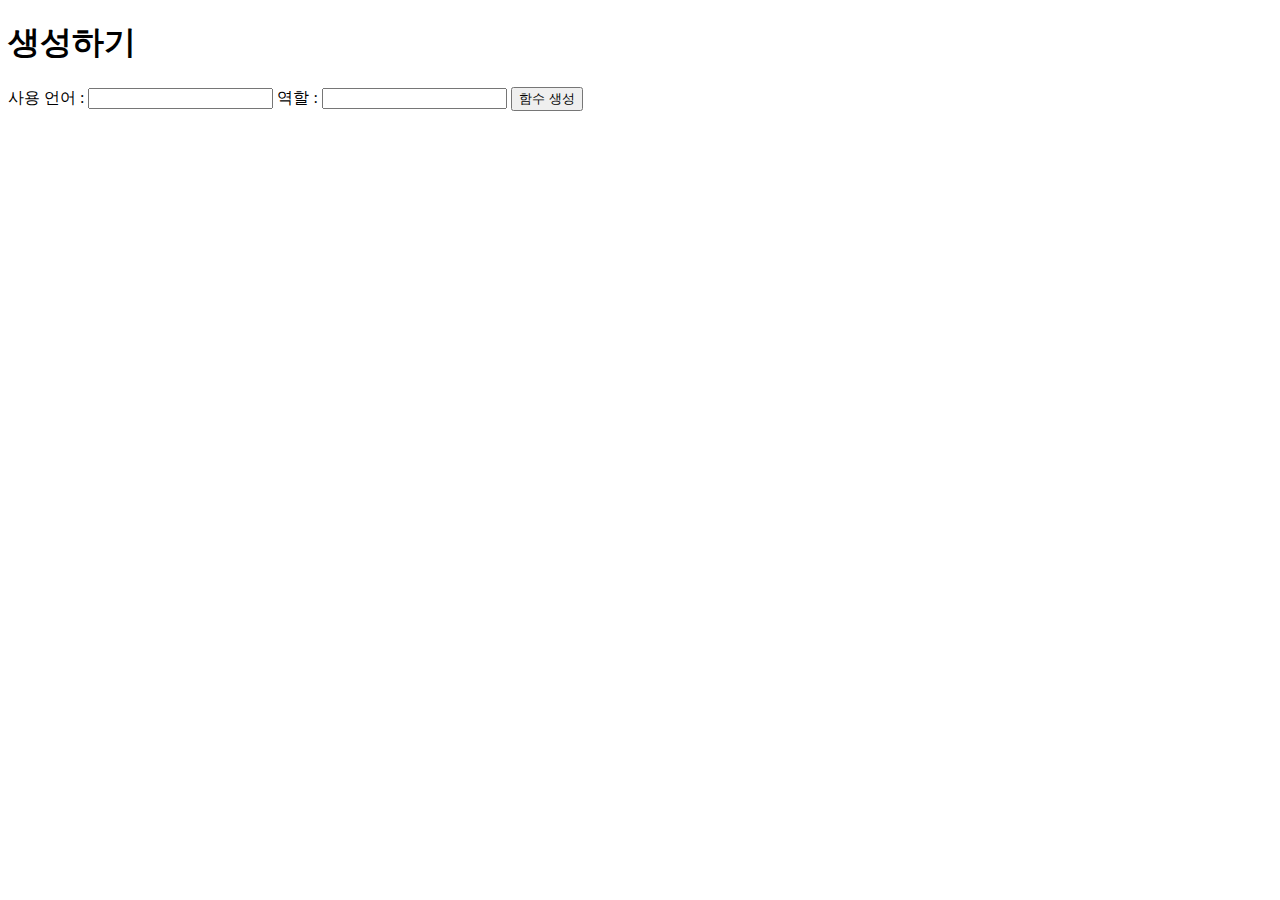
==== index.html @ 1f817544 "Initial commit : Add new files" ====
<!DOCTYPE html>
<html lang="en">
<head>
    <meta charset="UTF-8">
    <meta http-equiv="X-UA-Compatible" content="IE=edge">
    <meta name="viewport" content="width=device-width, initial-scale=1.0">
    <title>Document</title>
</head>
<body>
    <h1>생성하기</h1>
    <form id ="getInfo-form">
        <label for ="laguage"> 
            사용 언어 : 
            <input 
                type = "text"
                id ="lang"
            >
        </label>
        <label for ="laguage"> 
            역할 : 
            <input 
                type  = "text"
                id = "role">
        </label>
        <button type ="submit">함수 생성</button>
    </form>
    <div>
        <ul id ="newName"></ul>
    </div>
    <script src="./src/app.js"></script>
    <script src="./src/apikey.js"></script>

</body>
</html>
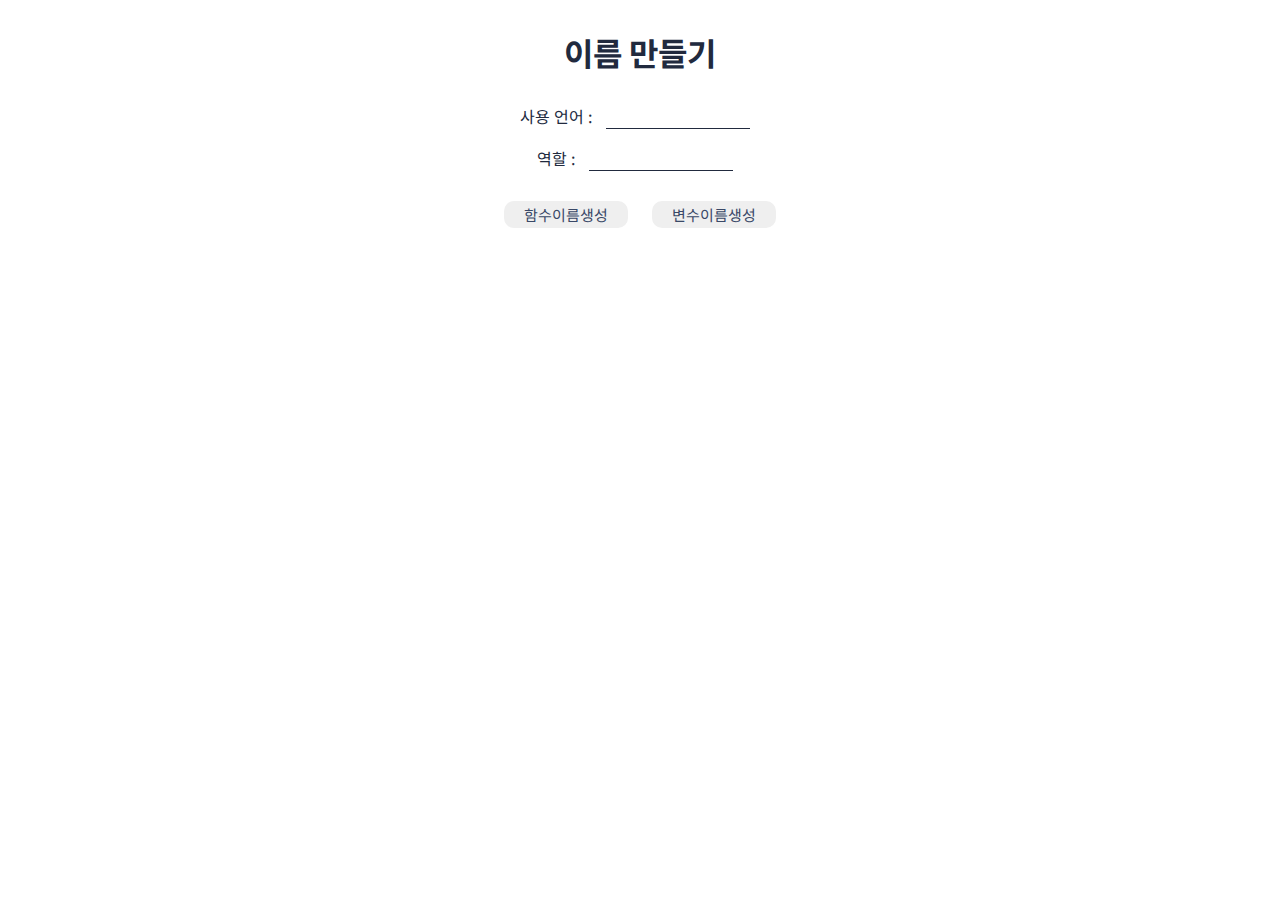
==== commit e56cc690: "design : css 추가" ====
--- a/index.html
+++ b/index.html
@@ -4,31 +4,39 @@
     <meta charset="UTF-8">
     <meta http-equiv="X-UA-Compatible" content="IE=edge">
     <meta name="viewport" content="width=device-width, initial-scale=1.0">
+    <link rel="preconnect" href="https://fonts.googleapis.com">
+    <link rel="preconnect" href="https://fonts.gstatic.com" crossorigin>
+    <link href="https://fonts.googleapis.com/css2?family=Noto+Sans+KR:wght@300;500&family=Roboto:wght@300&display=swap" rel="stylesheet">
+    <link rel="stylesheet" href="./src/style.css"> 
     <title>Document</title>
 </head>
 <body>
-    <h1>생성하기</h1>
+    <h1>이름 만들기</h1>
     <form id ="getInfo-form">
-        <label for ="laguage"> 
-            사용 언어 : 
-            <input 
-                type = "text"
-                id ="lang"
-            >
-        </label>
-        <label for ="laguage"> 
-            역할 : 
-            <input 
-                type  = "text"
-                id = "role">
-        </label>
-        <button type ="submit">함수 생성</button>
+        <div id ="inputArea">
+            <label for ="laguage"> 
+                사용 언어 : 
+                <input 
+                    type = "text"
+                    id ="lang"
+                >
+            </label>
+            <label for ="laguage"> 
+                역할 : 
+                <input 
+                    type  = "text"
+                    id = "role">
+            </label>
+        </div>
+        <div id ="choiceArea">
+            <button type ="submit">함수이름생성</button>
+            <button type ="submit">변수이름생성</button>
+        </div>
     </form>
     <div>
         <ul id ="newName"></ul>
     </div>
+    <script type ="text/javascript" src="apikey.js"></script>
     <script src="./src/app.js"></script>
-    <script src="./src/apikey.js"></script>
-
 </body>
 </html>--- a/src/style.css
+++ b/src/style.css
@@ -0,0 +1,56 @@
+:root{
+    /*색*/
+    --navy:#212A3E;
+    --light-navy:#394867;
+    /*크기*/
+    --margin: 10px;
+     --font-size: 15px;
+}
+
+*{
+    font-family: 'Noto Sans KR', sans-serif;
+    color: var(--navy);
+}
+
+body{
+    display: flex;
+    flex-direction: column;
+    align-items: center;
+}
+h1{
+    color: var(--navy) ;
+}
+/*입력*/
+#inputArea{
+    display: flex;
+    flex-direction: column;
+    align-items: center;
+    color: var(--light-navy);
+}
+#inputArea input{
+    border : none;
+    border-bottom: 1px solid var(--navy);
+    margin: var(--margin);
+}
+#inputArea input:focus{
+    border: none;
+    cursor: pointer;
+    outline: none;
+    border-bottom: 1px solid var(--navy);
+}
+
+/*버튼선택*/
+#choiceArea button{
+    border-radius: 10px;
+    border: none;
+    margin:calc(var(--margin)*2) var(--margin);
+    font-size: var(--font-size) ;
+    padding: 3px 20px;
+    color: var(--light-navy);
+}
+
+/*출력된 이름*/
+#nameList{
+    margin:calc(var(--margin)) var(--margin);
+
+}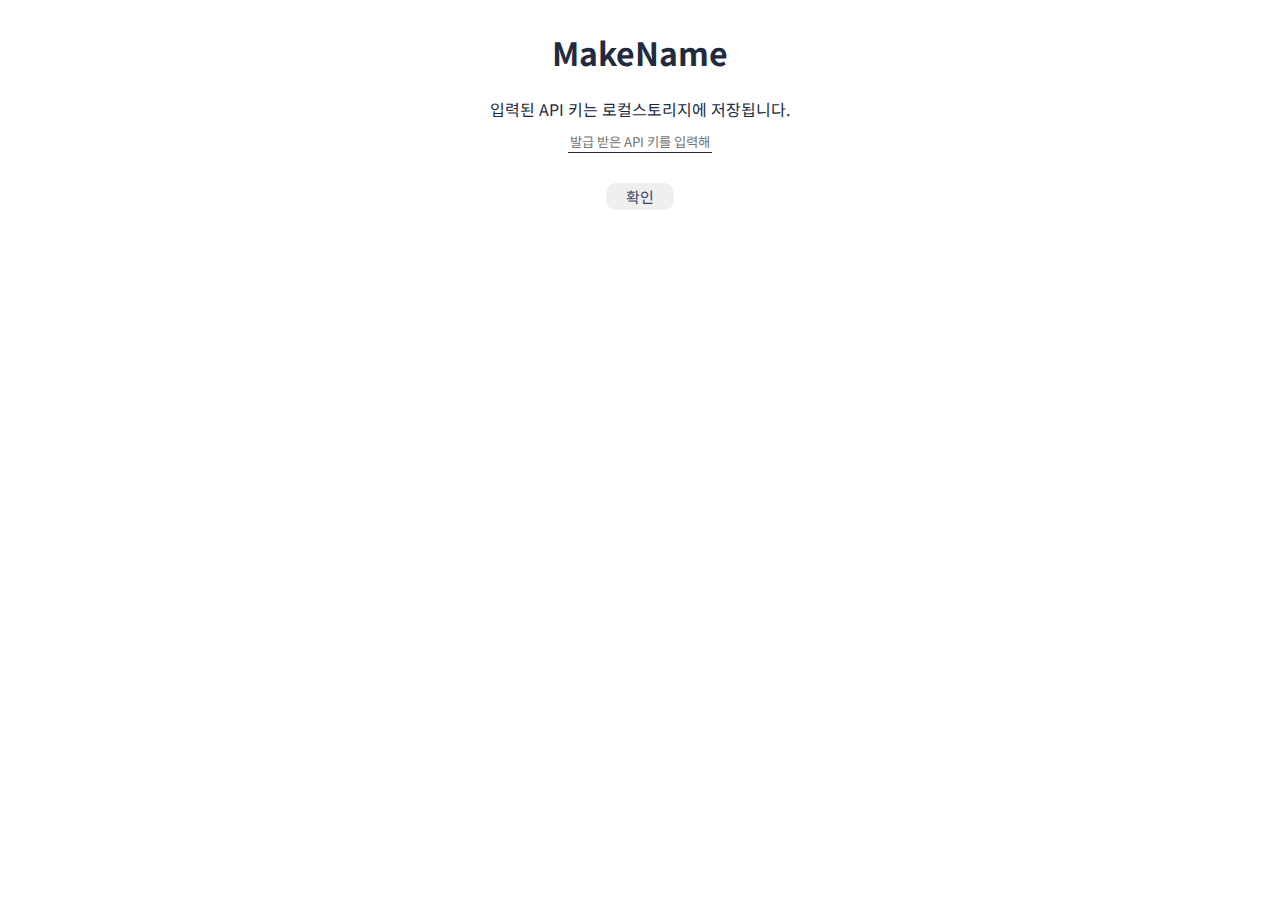
==== commit 91887826: "feat : api 키 입력 받기(로컬스토리지에 저장)" ====
--- a/index.html
+++ b/index.html
@@ -11,30 +11,38 @@
     <title>Document</title>
 </head>
 <body>
-    <h1>이름 만들기</h1>
-    <form id ="getInfo-form">
-        <div id ="inputArea">
-            <label for ="laguage"> 
+    <h1>MakeName</h1>
+    <div class ="inputArea" id ="keyArea">
+        <span>입력된 API 키는 로컬스토리지에 저장됩니다.</span>
+        <input class ="inputText" type="text" id="apiKeyInput" placeholder="발급 받은 API 키를 입력해주세요.">
+        <button id="submitApiKeyBtn">확인</button>
+    </div>
+    <form class ="hidden" id ="getInfoForm" action="">
+        <div class ="inputArea">
+            <label for ="language"> 
                 사용 언어 : 
                 <input 
                     type = "text"
-                    id ="lang"
+                    id ="language"
+                    class ="inputText"
                 >
             </label>
-            <label for ="laguage"> 
+            <label for ="role"> 
                 역할 : 
                 <input 
                     type  = "text"
-                    id = "role">
+                    id = "role"
+                    class ="inputText"
+                    >
             </label>
         </div>
         <div id ="choiceArea">
-            <button type ="submit">함수이름생성</button>
-            <button type ="submit">변수이름생성</button>
+            <button type ="submit" value="function">함수이름생성</button>
+            <button type ="submit" value="variable">변수이름생성</button>
         </div>
     </form>
     <div>
-        <ul id ="newName"></ul>
+        <ul id ="newNameList"></ul>
     </div>
     <script type ="text/javascript" src="apikey.js"></script>
     <script src="./src/app.js"></script>
--- a/src/style.css
+++ b/src/style.css
@@ -20,27 +20,18 @@
 h1{
     color: var(--navy) ;
 }
-/*입력*/
-#inputArea{
-    display: flex;
-    flex-direction: column;
-    align-items: center;
-    color: var(--light-navy);
-}
-#inputArea input{
+.inputText{
     border : none;
     border-bottom: 1px solid var(--navy);
     margin: var(--margin);
 }
-#inputArea input:focus{
+.inputText:focus{
     border: none;
     cursor: pointer;
     outline: none;
     border-bottom: 1px solid var(--navy);
 }
-
-/*버튼선택*/
-#choiceArea button{
+button{
     border-radius: 10px;
     border: none;
     margin:calc(var(--margin)*2) var(--margin);
@@ -48,9 +39,20 @@
     padding: 3px 20px;
     color: var(--light-navy);
 }
+/*입력*/
+.inputArea{
+    display: flex;
+    flex-direction: column;
+    align-items: center;
+    color: var(--light-navy);
+}
 
 /*출력된 이름*/
 #nameList{
     margin:calc(var(--margin)) var(--margin);
 
+}
+
+.hidden{
+    display:none;
 }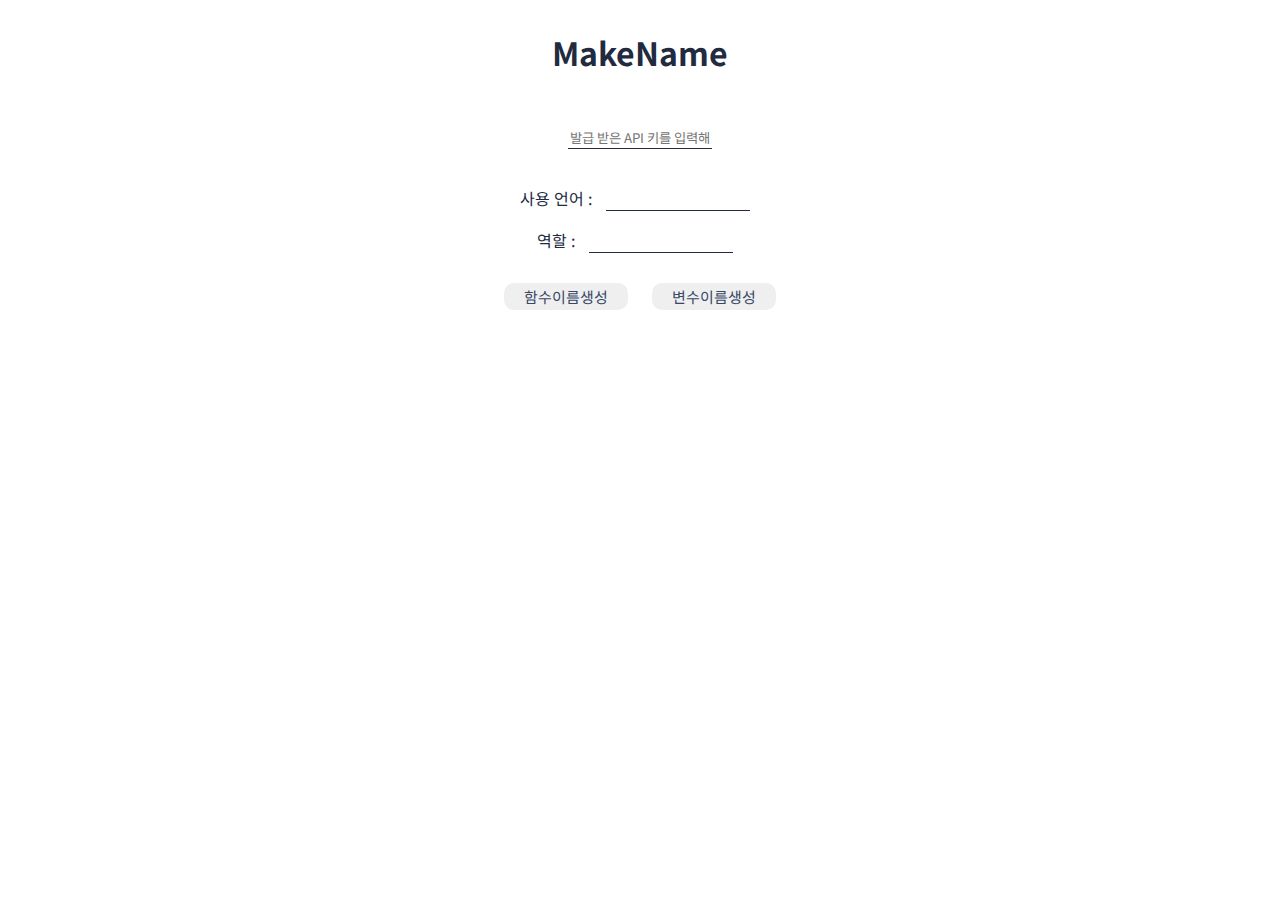
==== commit 4309d6c8: "remove : 로컬스토리지" ====
--- a/index.html
+++ b/index.html
@@ -8,14 +8,12 @@
     <link rel="preconnect" href="https://fonts.gstatic.com" crossorigin>
     <link href="https://fonts.googleapis.com/css2?family=Noto+Sans+KR:wght@300;500&family=Roboto:wght@300&display=swap" rel="stylesheet">
     <link rel="stylesheet" href="./src/style.css"> 
-    <title>Document</title>
+    <title>MakeName</title>
 </head>
 <body>
     <h1>MakeName</h1>
     <div class ="inputArea" id ="keyArea">
-        <span>입력된 API 키는 로컬스토리지에 저장됩니다.</span>
         <input class ="inputText" type="text" id="apiKeyInput" placeholder="발급 받은 API 키를 입력해주세요.">
-        <button id="submitApiKeyBtn">확인</button>
     </div>
     <form class ="hidden" id ="getInfoForm" action="">
         <div class ="inputArea">
@@ -44,7 +42,6 @@
     <div>
         <ul id ="newNameList"></ul>
     </div>
-    <script type ="text/javascript" src="apikey.js"></script>
     <script src="./src/app.js"></script>
 </body>
 </html>--- a/src/style.css
+++ b/src/style.css
@@ -41,6 +41,7 @@
 }
 /*입력*/
 .inputArea{
+    margin-top: calc(var(--margin)*2);
     display: flex;
     flex-direction: column;
     align-items: center;
@@ -50,9 +51,4 @@
 /*출력된 이름*/
 #nameList{
     margin:calc(var(--margin)) var(--margin);
-
-}
-
-.hidden{
-    display:none;
 }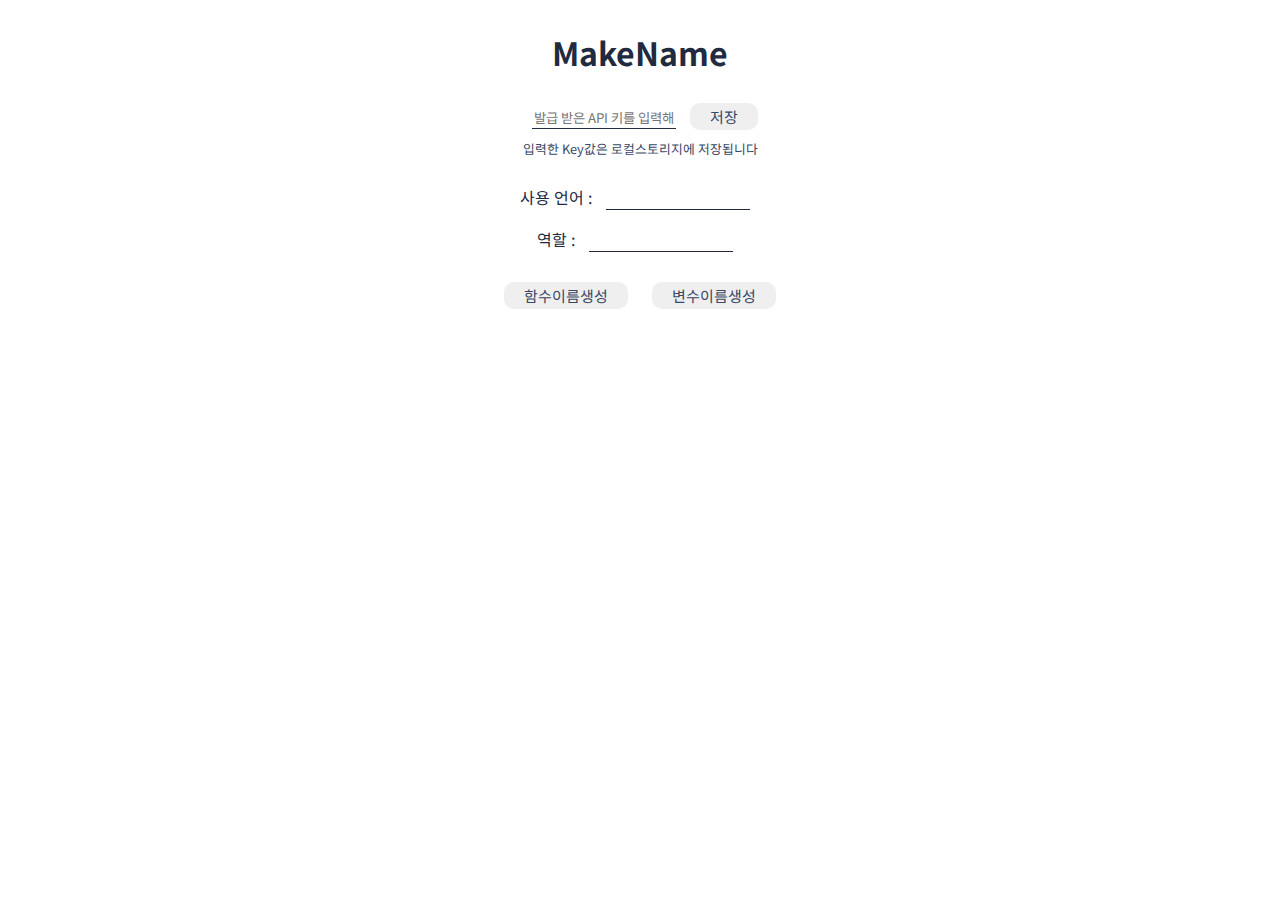
==== commit 30bc61cd: "Fix : API 오류" ====
--- a/index.html
+++ b/index.html
@@ -12,8 +12,12 @@
 </head>
 <body>
     <h1>MakeName</h1>
-    <div class ="inputArea" id ="keyArea">
-        <input class ="inputText" type="text" id="apiKeyInput" placeholder="발급 받은 API 키를 입력해주세요.">
+    <div>
+        <div id="inputApiArea"></div>
+            <input class ="inputText" id="apiKeyInput" placeholder="발급 받은 API 키를 입력해주세요.">
+            <button id ="saveApiBtn">저장</button>
+        </div>
+        <span id ="saveApiMsg">입력한 Key값은 로컬스토리지에 저장됩니다</span>
     </div>
     <form class ="hidden" id ="getInfoForm" action="">
         <div class ="inputArea">
@@ -35,8 +39,8 @@
             </label>
         </div>
         <div id ="choiceArea">
-            <button type ="submit" value="function">함수이름생성</button>
-            <button type ="submit" value="variable">변수이름생성</button>
+            <button class="makeBtn" type ="submit" value="function">함수이름생성</button>
+            <button class="makeBtn" type ="submit" value="variable">변수이름생성</button>
         </div>
     </form>
     <div>
--- a/src/style.css
+++ b/src/style.css
@@ -34,7 +34,6 @@
 button{
     border-radius: 10px;
     border: none;
-    margin:calc(var(--margin)*2) var(--margin);
     font-size: var(--font-size) ;
     padding: 3px 20px;
     color: var(--light-navy);
@@ -51,4 +50,20 @@
 /*출력된 이름*/
 #nameList{
     margin:calc(var(--margin)) var(--margin);
+}
+
+#saveApiMsg, #errMsg{
+    display: inline-block;
+    text-align: center;
+    color: var(--light-navy);
+    font-size: 0.8em;
+}
+
+.inputApiArea{
+    display: flex;
+    align-items: center;
+}
+
+.makeBtn{
+    margin:calc(var(--margin)*2) var(--margin);
 }